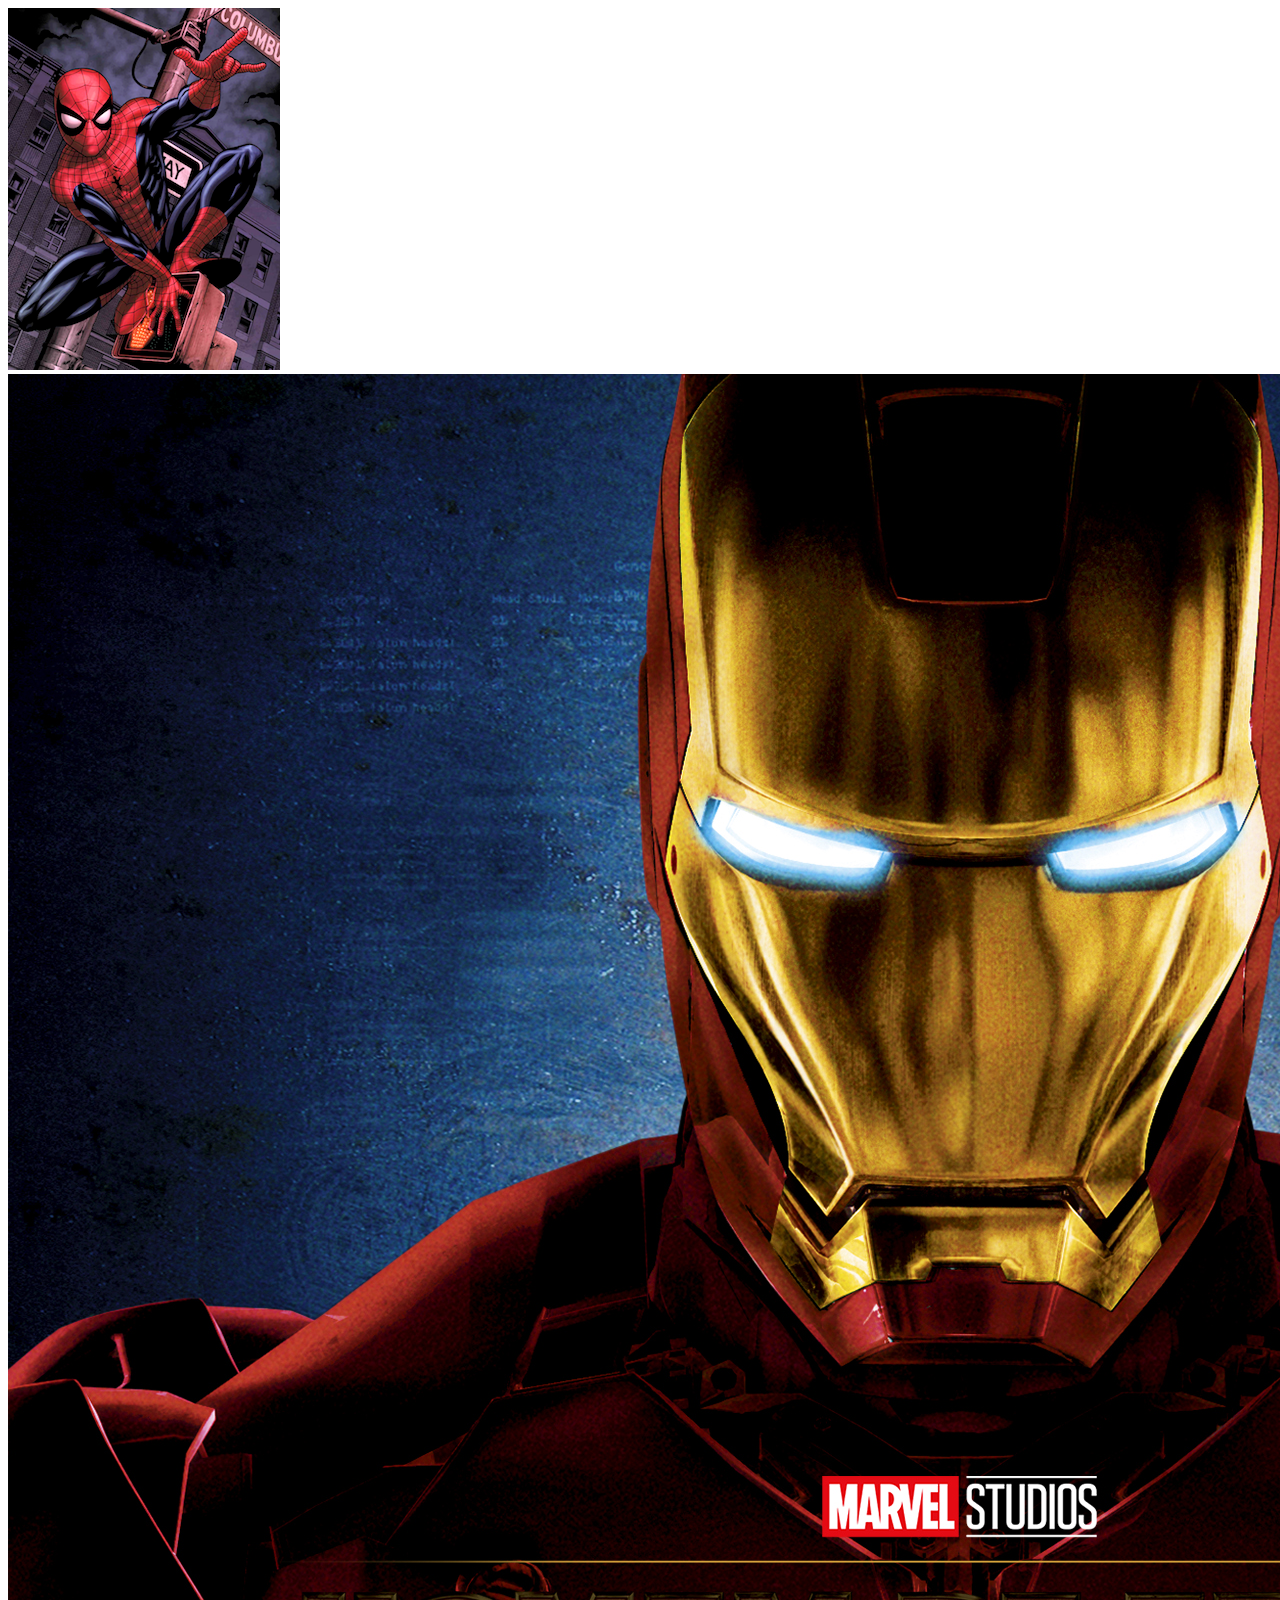
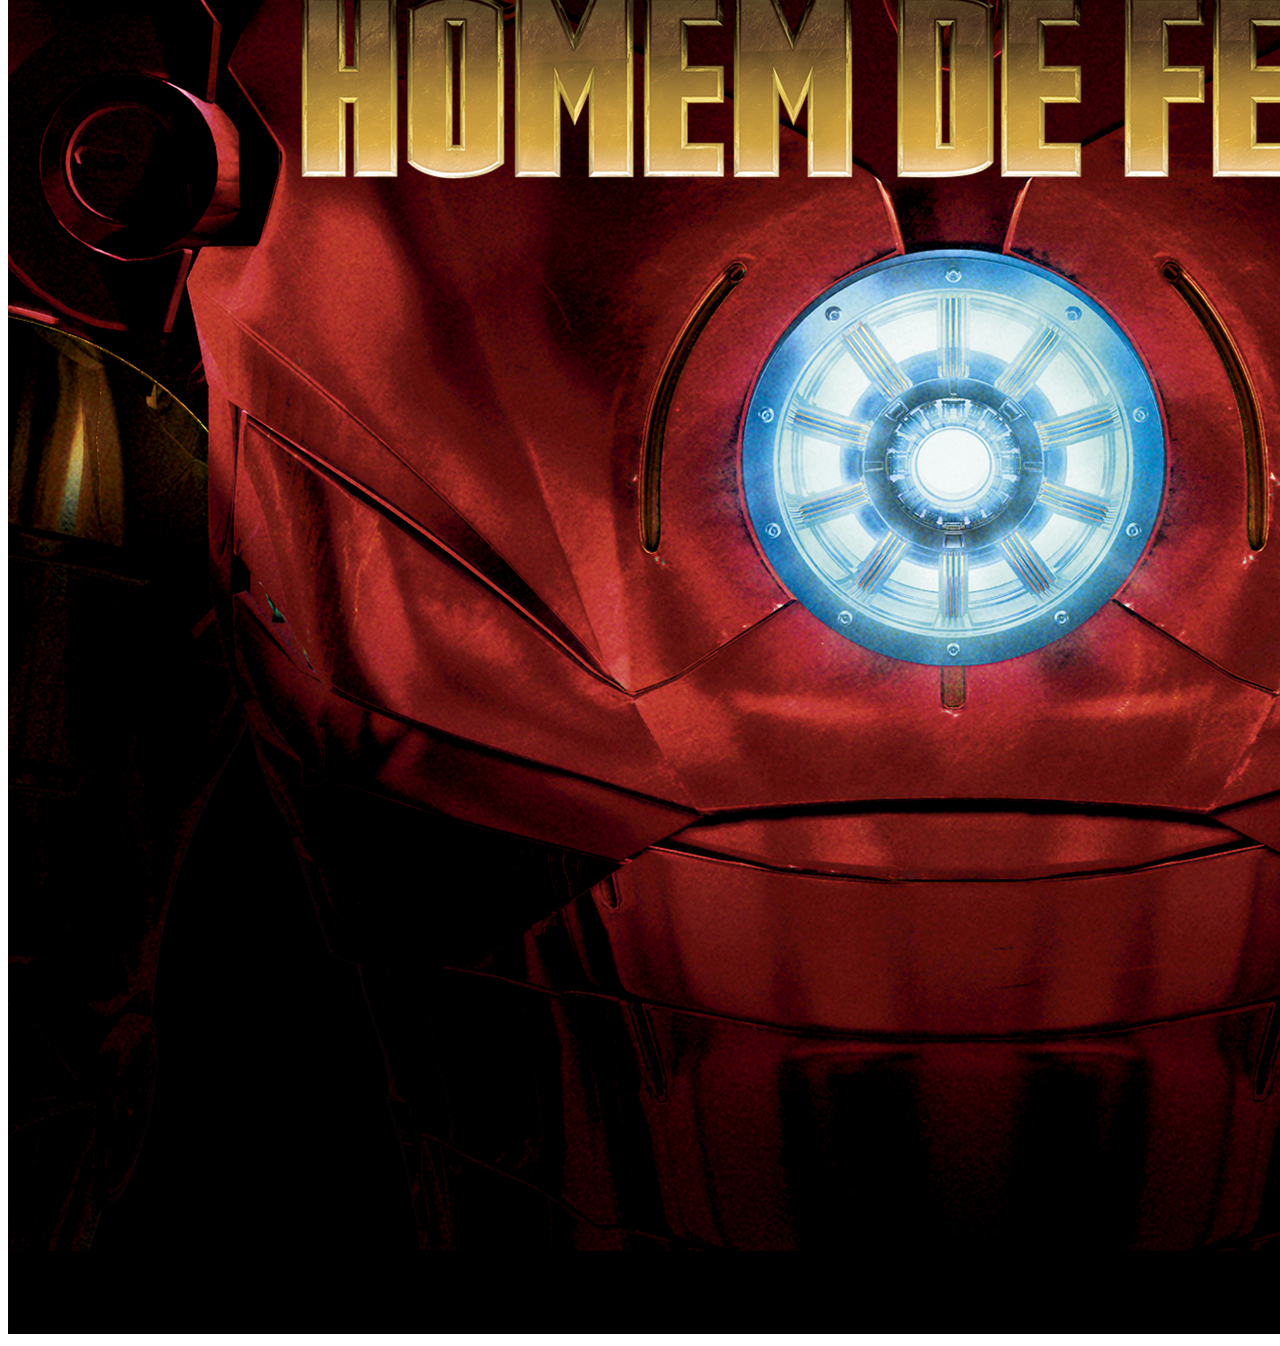
==== index.html @ ba3aedb9 "Update index.html" ====
<!DOCTYPE html>
<html lang="en">
<head>
    <meta charset="UTF-8">
    <title>Document</title>
    <link rel="stylesheet" href="estilo.css">
</head>
<body>
    <a href="https://chatgpt.com/c/6a74d692-13c8-83e9-adc4-12de30b50ade">
    <img src="Web_of_Spider-Man_Vol_1_129-1.png"/>
    </a>
    <a href="https://web.whatsapp.com/">
    <img class="ferro" src="136bfedaefe209e50d9267664f50059e3de80d64e74d8e61078f7cb11dd87b16.jpg" alt="">
    </a>
</body>
</html>
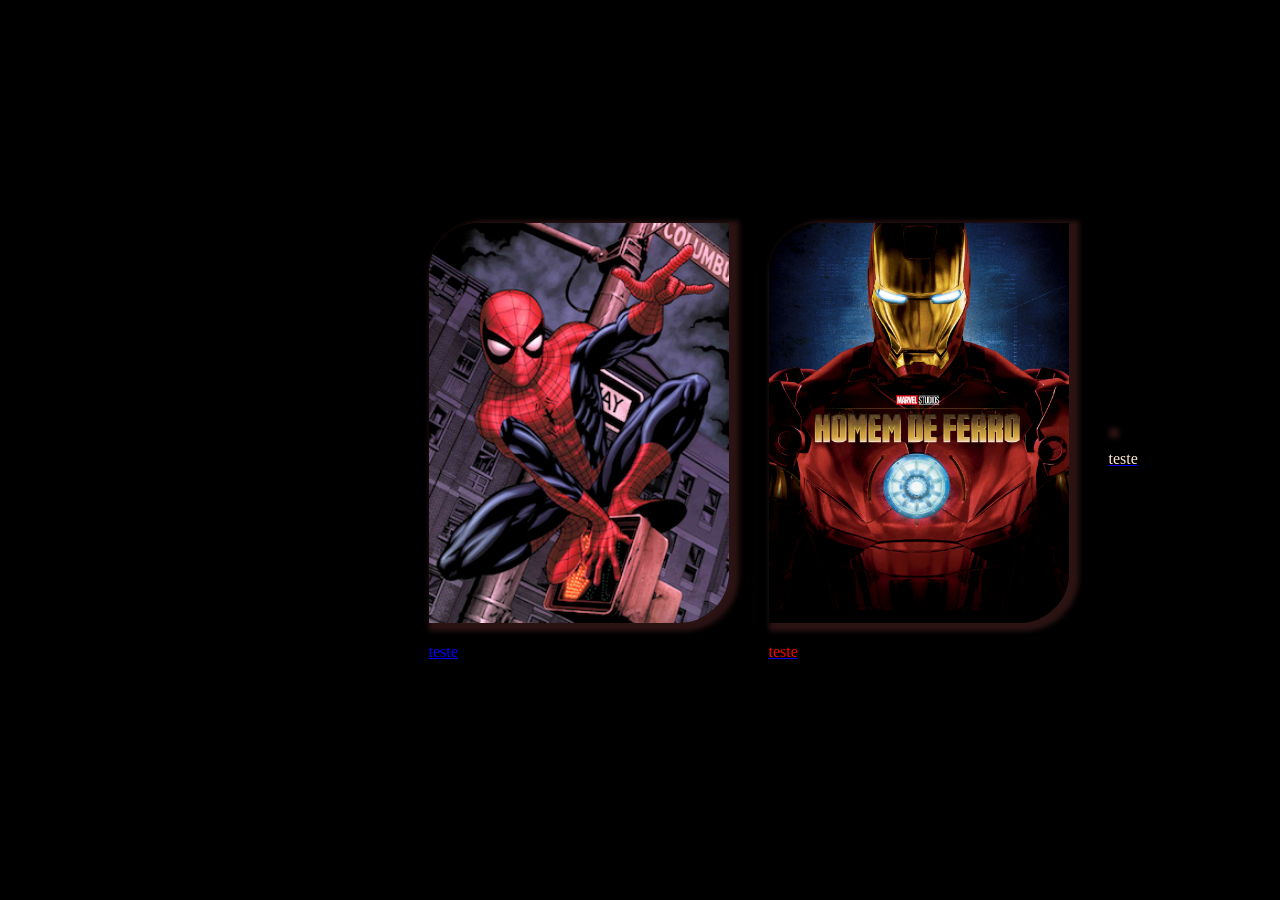
==== commit b7b11f6e: "Update index.html" ====
--- a/index.html
+++ b/index.html
@@ -3,14 +3,24 @@
 <head>
     <meta charset="UTF-8">
     <title>Document</title>
-    <link rel="stylesheet" href="estilo.css">
+    <link rel="stylesheet" href="style.css">
 </head>
 <body>
+    <h1>TESTE</h1>
+    <h1>TESTE</h1>
     <a href="https://chatgpt.com/c/6a74d692-13c8-83e9-adc4-12de30b50ade">
     <img src="Web_of_Spider-Man_Vol_1_129-1.png"/>
+    <p style="color:blue ;">teste</p>
     </a>
     <a href="https://web.whatsapp.com/">
-    <img class="ferro" src="136bfedaefe209e50d9267664f50059e3de80d64e74d8e61078f7cb11dd87b16.jpg" alt="">
+   <img class="ferro" src="136bfedaefe209e50d9267664f50059e3de80d64e74d8e61078f7cb11dd87b16.jpg" alt="">
+   <P style="color: red;">teste</P>
+   
+
     </a>
+    <a href="https://pt.wikipedia.org/wiki/Thor">
+    <img src="../thor.jfif" alt="">
+    <p style="color: blanchedalmond;" >teste</p>
+
 </body>
 </html>
--- a/style.css
+++ b/style.css
@@ -0,0 +1,22 @@
+body{
+    background-color: black;
+    display: flex;
+    justify-content: center; 
+    align-items: center;
+    gap: 40px;
+    min-height: 100vh;
+    margin: 0;
+}
+
+img{
+    width: 300px;
+    height: auto;
+  box-shadow: 5px 3px 5px 5px rgb(43, 19, 19) ;
+  border-radius: 50px 0px 50px 0px;
+  
+}
+
+a img {
+    width: 300px;
+    height:auto;
+}
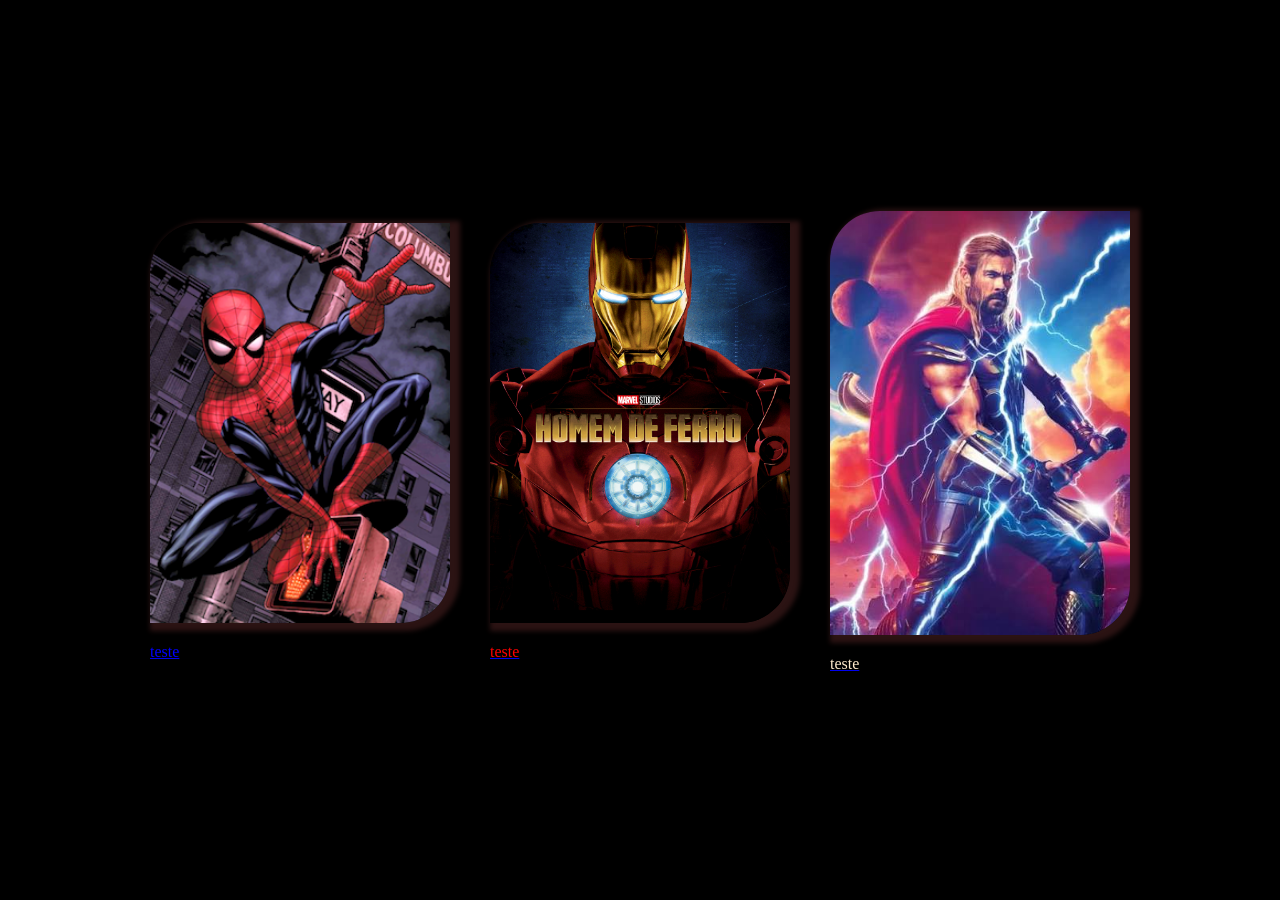
==== commit 4f027053: "Update index.html" ====
--- a/index.html
+++ b/index.html
@@ -6,8 +6,7 @@
     <link rel="stylesheet" href="style.css">
 </head>
 <body>
-    <h1>TESTE</h1>
-    <h1>TESTE</h1>
+
     <a href="https://chatgpt.com/c/6a74d692-13c8-83e9-adc4-12de30b50ade">
     <img src="Web_of_Spider-Man_Vol_1_129-1.png"/>
     <p style="color:blue ;">teste</p>
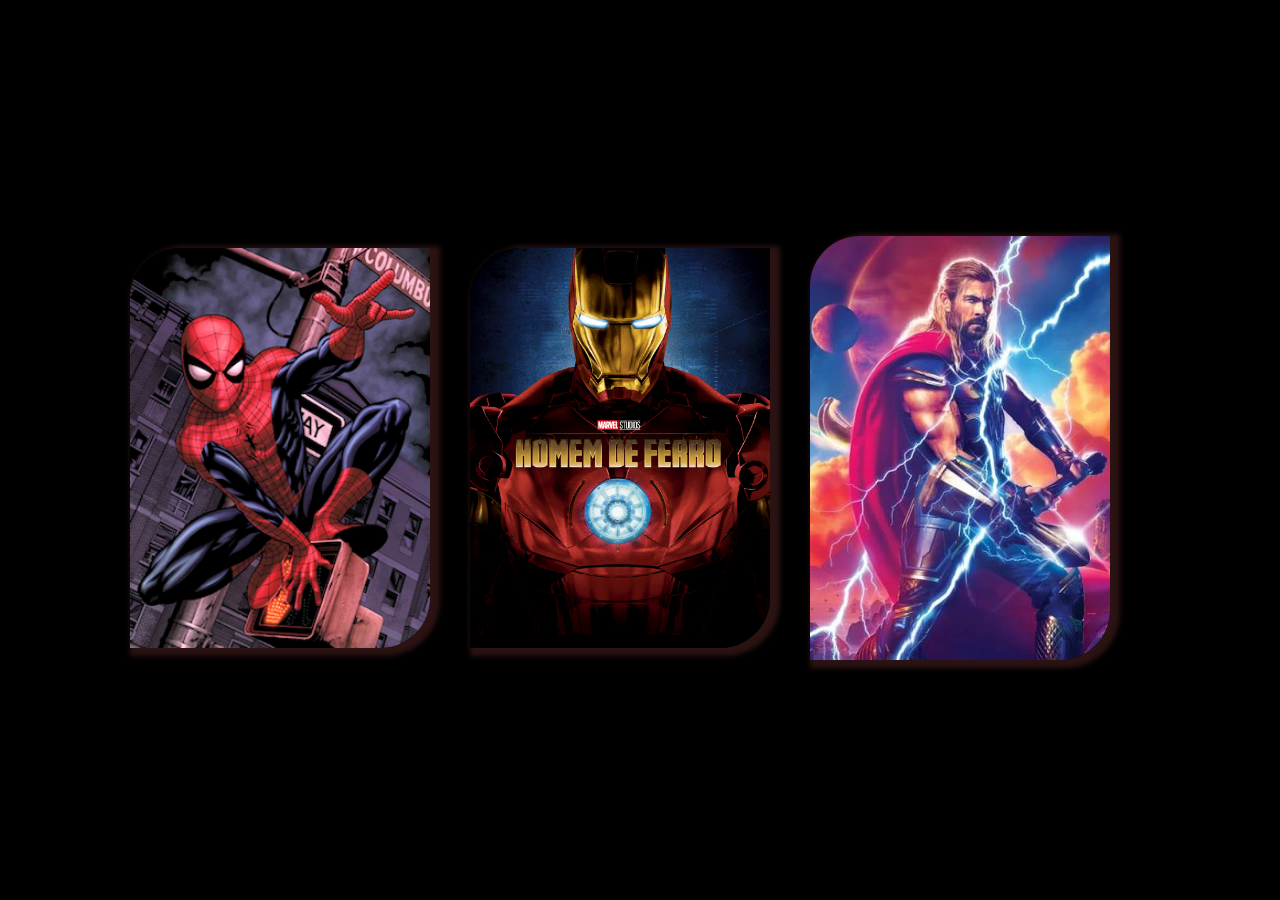
==== commit 32e365e3: "Update index.html" ====
--- a/index.html
+++ b/index.html
@@ -9,17 +9,18 @@
 
     <a href="https://chatgpt.com/c/6a74d692-13c8-83e9-adc4-12de30b50ade">
     <img src="Web_of_Spider-Man_Vol_1_129-1.png"/>
-    <p style="color:blue ;">teste</p>
+    <p style="color:blue ;"teste</p>
     </a>
+    
     <a href="https://web.whatsapp.com/">
    <img class="ferro" src="136bfedaefe209e50d9267664f50059e3de80d64e74d8e61078f7cb11dd87b16.jpg" alt="">
-   <P style="color: red;">teste</P>
-   
-
+   <P style="color: red;"teste</P>
     </a>
+    
     <a href="https://pt.wikipedia.org/wiki/Thor">
-    <img src="../thor.jfif" alt="">
-    <p style="color: blanchedalmond;" >teste</p>
-
+    <img src="thor.jfif" alt="">
+    <p style="color: blanchedalmond;" teste</p>
+    </a>
+    
 </body>
 </html>
